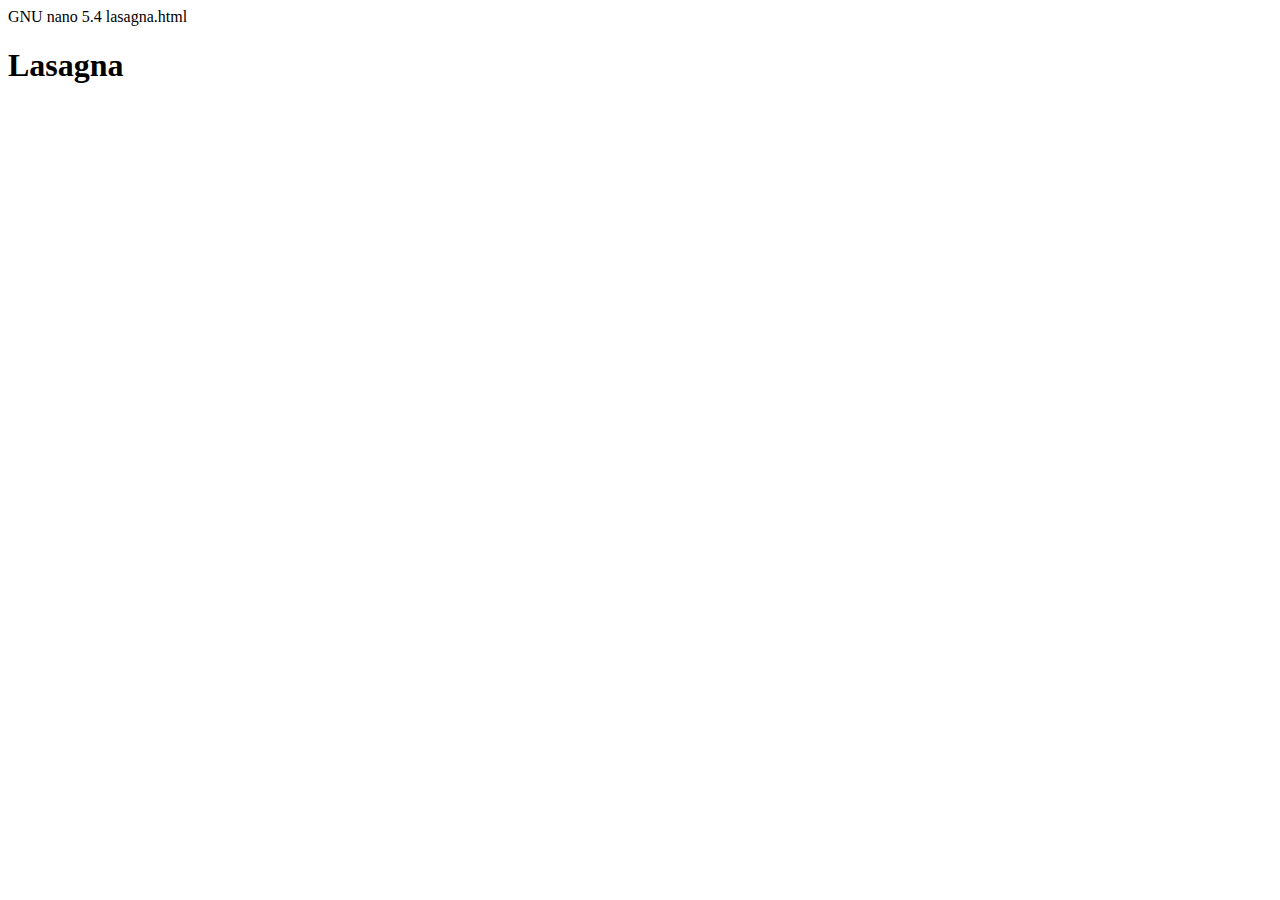
==== index.html @ 140f2eaa "index.html" ====
GNU nano 5.4                            lasagna.html                                      
<!DOCTYPE html>
<html>
<body>

<h1>Lasagna</h1>
<img src="https://www.simplyrecipes.com/thmb/4qs7Wbipu0lIrR3hv1pW6CBvoKM=/648x0/filters:no_>
 <figcaption>MMMMM Delicious!</figcaption>
   <p>This lasagna recipe is comrpised of pasta, tomato sauce, mozzerella cheese, and a mea>
     <ul>
<h2>Ingredients</h2>
 <ul>
  <li>1 tablespoon olive oil</li>
  <li>1 small onion (finely diced)</li>
  <li>3/4 teaspoon garlic powder (or 5 garlic cloves, finely minced)</li>
  <li>3/4 teaspoon salt</li>
  <li>1/2 teaspoon pepper</li>
  <li>32-40 ounce jar marinara sauce</li>
  <li>2 cups whole mil ricotta cheese</li>
  <li>1 cup grated parmesan cheese</li>
  <li>1 large egg</li>
  <li>1 teaspoon dried basil</li>
 </ul>
<h2>Steps</h2>
 <ol>
  <li>preheat oven to 375 degrees.</li>
  <li>combine ingredients.</li>
  <li>cook until ready</li>
 </ol>

 </body>
</html>
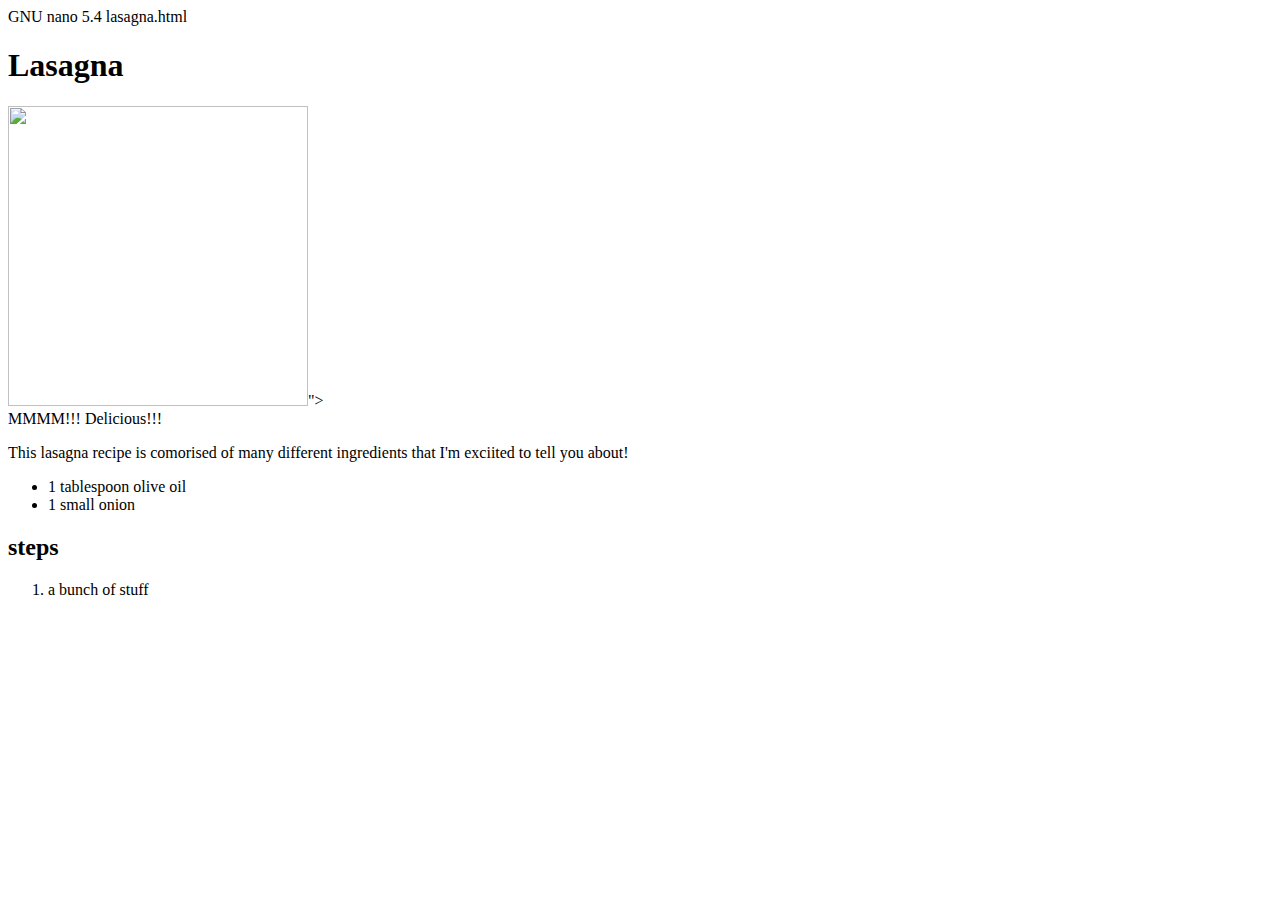
==== commit 18bd363f: "Update index.html" ====
--- a/index.html
+++ b/index.html
@@ -1,33 +1,21 @@
   GNU nano 5.4                            lasagna.html                                      
 <!DOCTYPE html>
 <html>
+
 <body>
-
-<h1>Lasagna</h1>
-<img src="https://www.simplyrecipes.com/thmb/4qs7Wbipu0lIrR3hv1pW6CBvoKM=/648x0/filters:no_>
- <figcaption>MMMMM Delicious!</figcaption>
-   <p>This lasagna recipe is comrpised of pasta, tomato sauce, mozzerella cheese, and a mea>
-     <ul>
-<h2>Ingredients</h2>
- <ul>
-  <li>1 tablespoon olive oil</li>
-  <li>1 small onion (finely diced)</li>
-  <li>3/4 teaspoon garlic powder (or 5 garlic cloves, finely minced)</li>
-  <li>3/4 teaspoon salt</li>
-  <li>1/2 teaspoon pepper</li>
-  <li>32-40 ounce jar marinara sauce</li>
-  <li>2 cups whole mil ricotta cheese</li>
-  <li>1 cup grated parmesan cheese</li>
-  <li>1 large egg</li>
-  <li>1 teaspoon dried basil</li>
- </ul>
-<h2>Steps</h2>
- <ol>
-  <li>preheat oven to 375 degrees.</li>
-  <li>combine ingredients.</li>
-  <li>cook until ready</li>
- </ol>
-
- </body>
+    <h1>Lasagna</h1>
+    <img src="https://www.simplyrecipes.com/thmb/4qs7Wbipu0lIrR3hv1pW6CBvoKM=/648x0/filters:no_upscale():max_bytes(150000):strip_icc():format(webp)/Simply-Recipes-Best-Classic-Lasagna-Lead-1-b67f9c8bb82448d7ac34807d0d62244e.jpg" height="300">">
+    <figcaption>MMMM!!! Delicious!!!</figcaption>
+    <p>
+        This lasagna recipe is comorised of many different ingredients that I'm exciited to tell you about!</p>
+    </p>
+    <ul>
+        <li>1 tablespoon olive oil</li>
+        <li>1 small onion</li>
+    </ul>
+    <h2>steps</h2>
+    <ol>
+        <li>a bunch of stuff</li>
+    </ol>
+</body>
 </html>
-
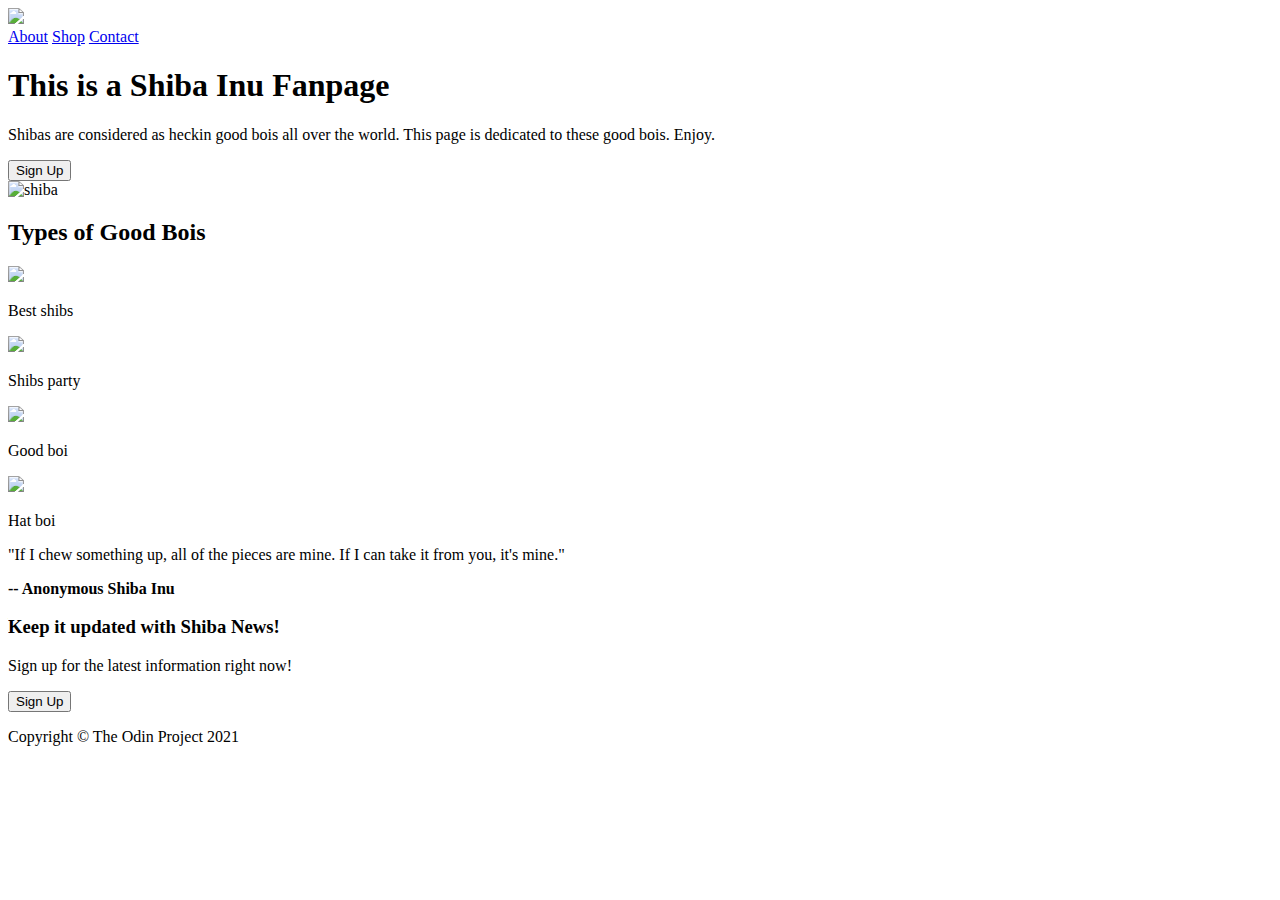
==== commit c71cecd1: "Add index.html, landingpage.css" ====
--- a/index.html
+++ b/index.html
@@ -1,21 +1,76 @@
-  GNU nano 5.4                            lasagna.html                                      
 <!DOCTYPE html>
 <html>
+    <head>
+        <link rel="icon" href="images/shiba-logo.png">
+        <link href="landingpages.css" rel="stylesheet" type="text/css" media="all"/>
+        <title>Onlysuperfreak - Twitch page</title>
+    </head>
+    <body>
+        <div class="container">
+            
+            <nav class="bx navbar">
+                <div class="header-logo">
+                    <img src="images/shiba-logo.png">
+                </div>
+                <div class="header-link">
+                    <a href="#">About</a>
+                    <a href="#">Shop</a>
+                    <a href="#">Contact</a>                    
+                </div>
+            </nav>
+            
+            <div class="bx hero">
+                <div class="hero-1 hero-cta">
+                    <h1>This is a Shiba Inu Fanpage</h1>
+                    <p>Shibas are considered as heckin good bois all over the world. This page is dedicated to these good bois. Enjoy.
+                    </p>
+                    <button type="button">Sign Up</button>
+                </div>
+                <div class="hero-1 hero-image">
+                    <img src="images/shib.webp" alt="shiba">
+                </div>
+            </div>
 
-<body>
-    <h1>Lasagna</h1>
-    <img src="https://www.simplyrecipes.com/thmb/4qs7Wbipu0lIrR3hv1pW6CBvoKM=/648x0/filters:no_upscale():max_bytes(150000):strip_icc():format(webp)/Simply-Recipes-Best-Classic-Lasagna-Lead-1-b67f9c8bb82448d7ac34807d0d62244e.jpg" height="300">">
-    <figcaption>MMMM!!! Delicious!!!</figcaption>
-    <p>
-        This lasagna recipe is comorised of many different ingredients that I'm exciited to tell you about!</p>
-    </p>
-    <ul>
-        <li>1 tablespoon olive oil</li>
-        <li>1 small onion</li>
-    </ul>
-    <h2>steps</h2>
-    <ol>
-        <li>a bunch of stuff</li>
-    </ol>
-</body>
-</html>
+            <div class="bx content">
+                <h2>Types of Good Bois</h2>
+                <div class="content-info">
+                    <div>
+                        <img src="images/shib-1.webp">
+                        <p>Best shibs</p>
+                    </div>
+                    <div>
+                        <img src="images/shib-2.webp">
+                        <p>Shibs party</p>
+                    </div>
+                    <div>
+                        <img src="images/shib-3.webp">
+                        <p>Good boi</p>
+                    </div>
+                    <div>
+                        <img src="images/shib-4.webp">
+                        <p>Hat boi</p>
+                    </div>
+                </div>
+            </div>
+            <div class="bx quote">
+                <p>"If I chew something up, all of the pieces are mine. If I can take it from you, it's mine."
+                </p>
+                <b>
+                    -- Anonymous Shiba Inu
+                </b>
+            </div>
+            <div class="bx sign-up">
+                <div class="sign-item signs-text">
+                    <h3>Keep it updated with Shiba News!</h3>
+                    <p>Sign up for the latest information right now!</p>
+                </div>
+                <div class="sign-item signs-button">
+                    <button type="button">Sign Up</button>
+                </div>
+            </div>
+            <div class="bx footer">
+                <p>Copyright © The Odin Project 2021</p>
+            </div>
+        </div>
+    </body>
+</html>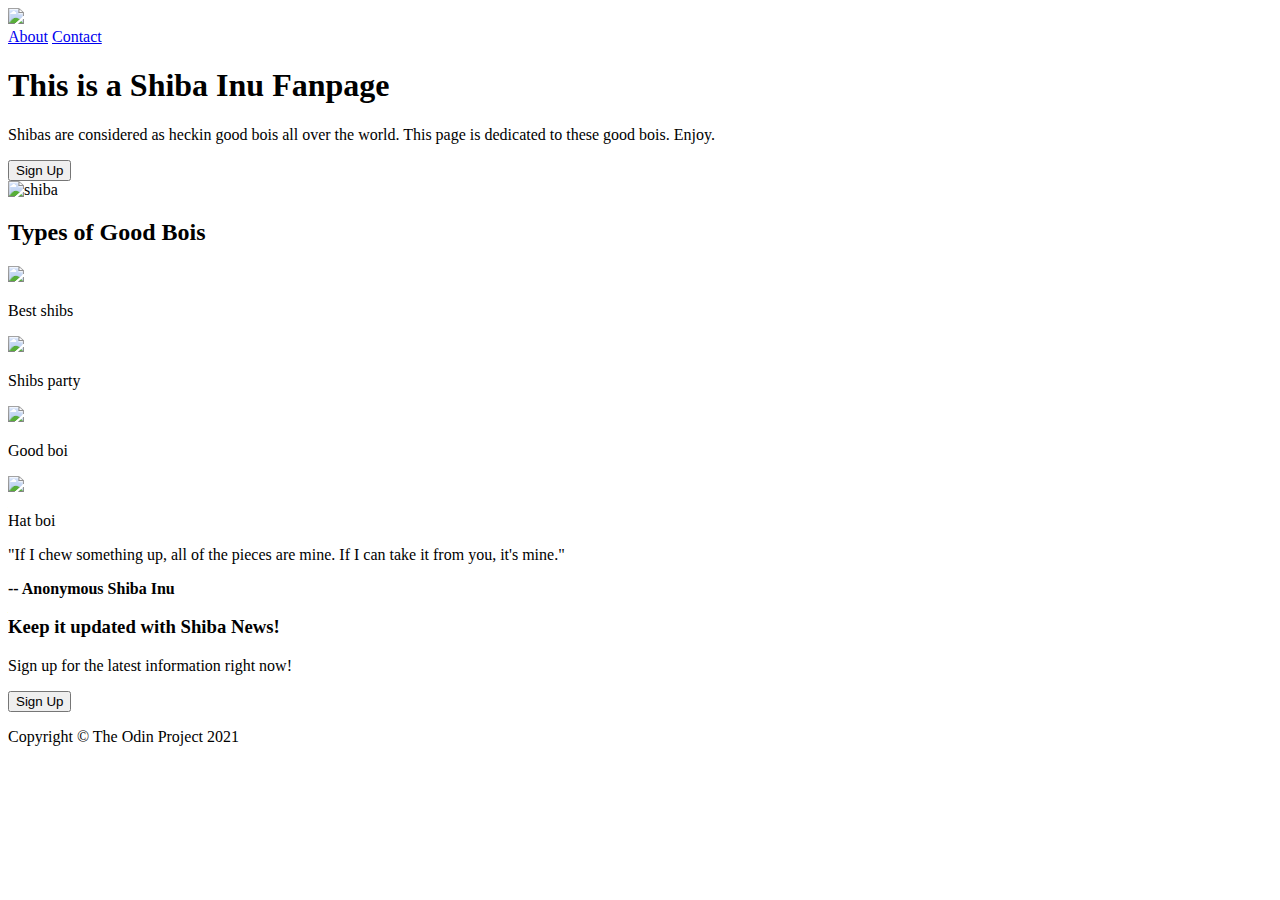
==== commit b619cb03: "Comment" ====
--- a/index.html
+++ b/index.html
@@ -1,8 +1,8 @@
 <!DOCTYPE html>
 <html>
     <head>
-        <link rel="icon" href="images/shiba-logo.png">
-        <link href="landingpages.css" rel="stylesheet" type="text/css" media="all"/>
+        <link rel="icon" href="images/OSF.png">
+        <link href="css/landingpage.css" rel="stylesheet" type="text/css" media="all">
         <title>Onlysuperfreak - Twitch page</title>
     </head>
     <body>
@@ -13,9 +13,8 @@
                     <img src="images/shiba-logo.png">
                 </div>
                 <div class="header-link">
-                    <a href="#">About</a>
-                    <a href="#">Shop</a>
-                    <a href="#">Contact</a>                    
+                    <a href="https://www.twitch.tv/onlysuperfreak">About</a>
+                    <a href="https://discord.gg/pNz8JTGVR3">Contact</a>                    
                 </div>
             </nav>
             
@@ -73,4 +72,4 @@
             </div>
         </div>
     </body>
-</html>+</html>
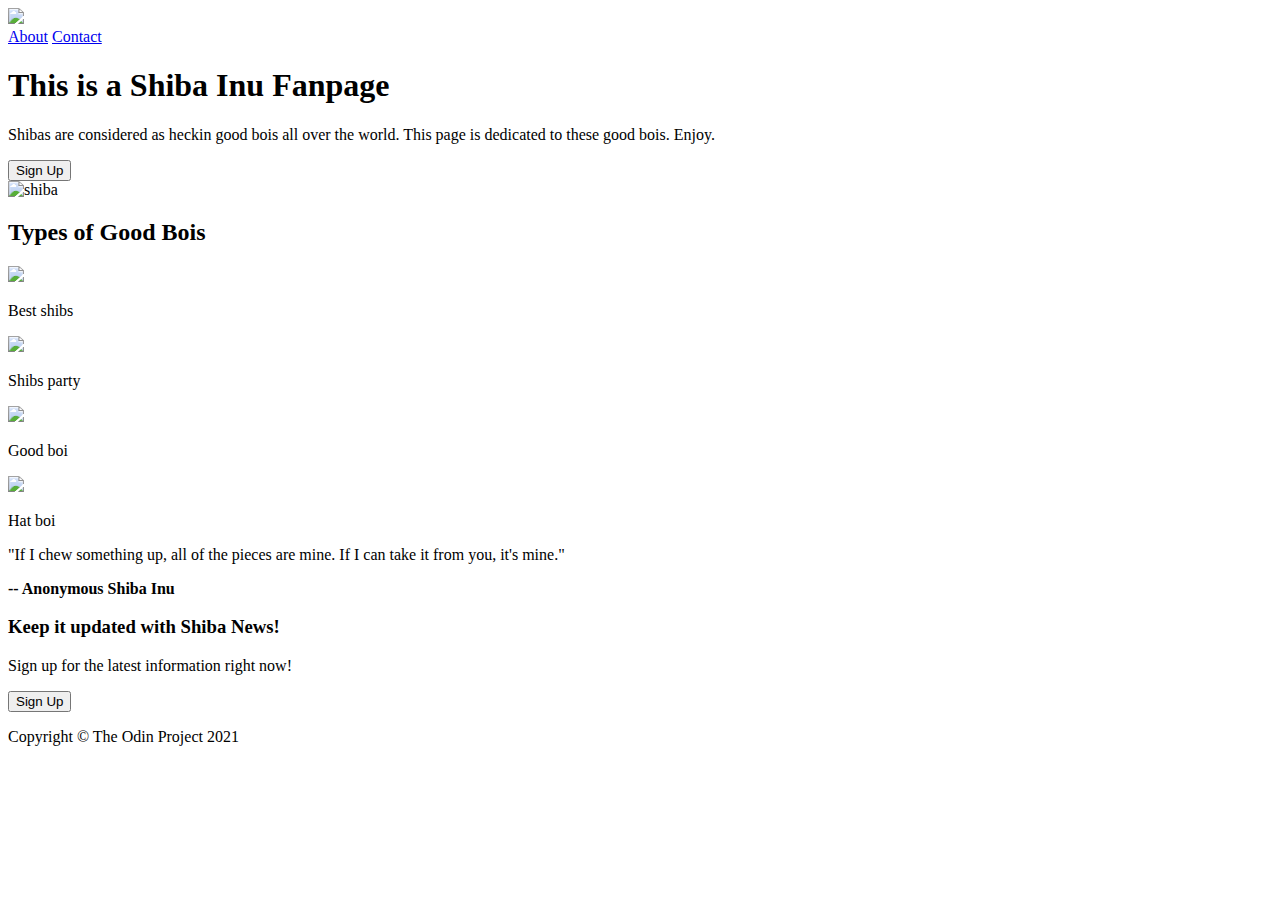
==== commit c52aa3bd: "Add ../index.html" ====
--- a/index.html
+++ b/index.html
@@ -1,7 +1,7 @@
 <!DOCTYPE html>
 <html>
     <head>
-        <link rel="icon" href="images/OSF.png">
+        <link rel="icon" href="images/OSF.png.png">
         <link href="css/landingpage.css" rel="stylesheet" type="text/css" media="all">
         <title>Onlysuperfreak - Twitch page</title>
     </head>
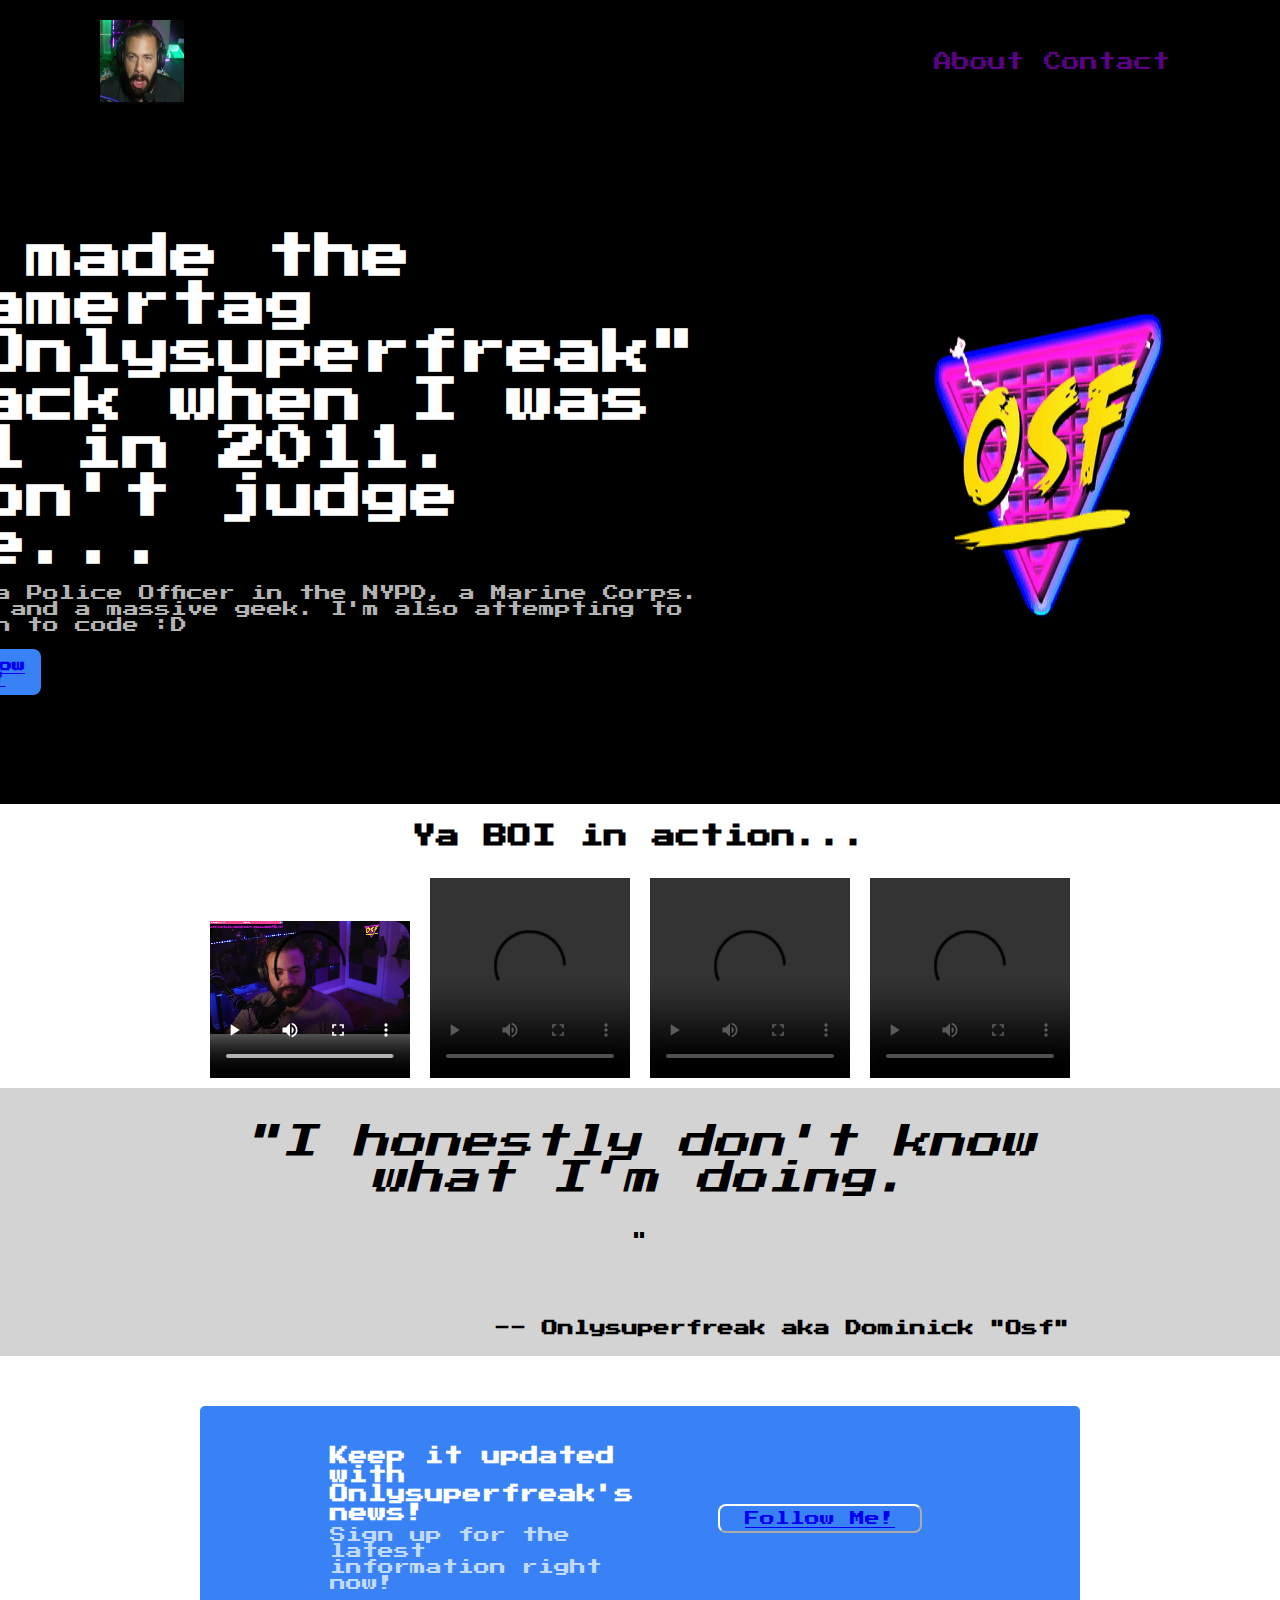
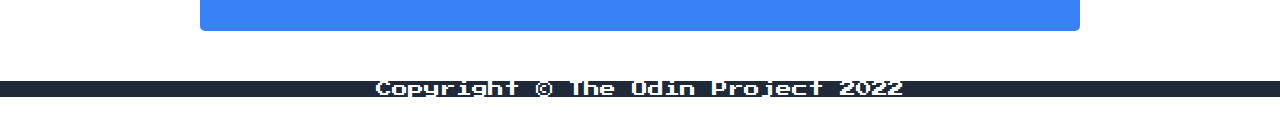
==== commit 83ac854a: "final draft" ====
--- a/index.html
+++ b/index.html
@@ -1,8 +1,9 @@
 <!DOCTYPE html>
 <html>
     <head>
-        <link rel="icon" href="images/OSF.png.png">
+        <link rel="icon" href="images/osf.png">
         <link href="css/landingpage.css" rel="stylesheet" type="text/css" media="all">
+        <link href="https://fonts.googleapis.com/css2?family=Press+Start+2P&display=swap" rel="stylesheet">
         <title>Onlysuperfreak - Twitch page</title>
     </head>
     <body>
@@ -10,65 +11,73 @@
             
             <nav class="bx navbar">
                 <div class="header-logo">
-                    <img src="images/shiba-logo.png">
+                    <img src="images/rsz_beautiful.png">
                 </div>
                 <div class="header-link">
-                    <a href="https://www.twitch.tv/onlysuperfreak">About</a>
+                    <a href="html/about.html">About</a>
                     <a href="https://discord.gg/pNz8JTGVR3">Contact</a>                    
                 </div>
             </nav>
             
             <div class="bx hero">
                 <div class="hero-1 hero-cta">
-                    <h1>This is a Shiba Inu Fanpage</h1>
-                    <p>Shibas are considered as heckin good bois all over the world. This page is dedicated to these good bois. Enjoy.
+                    <h1>I made the gamertag "Onlysuperfreak" back when I was 11 in 2011. Don't judge me...</h1>
+                    <p>I'm a Police Officer in the NYPD, a Marine Corps. vet, and a massive geek. I'm also attempting to learn to code :D
                     </p>
-                    <button type="button">Sign Up</button>
+                    <button>
+                        <a href="https://www.twitch.tv/onlysuperfreak" class="button">Follow Me!</a>
+                    </button>
                 </div>
                 <div class="hero-1 hero-image">
-                    <img src="images/shib.webp" alt="shiba">
+                    <img src="images/ezgif.com-gif-maker.gif" style="height:500px;width:600px" alt="osf">
                 </div>
             </div>
 
-            <div class="bx content">
-                <h2>Types of Good Bois</h2>
-                <div class="content-info">
-                    <div>
-                        <img src="images/shib-1.webp">
-                        <p>Best shibs</p>
+            <body>
+                <div class="bx content">
+                    <h2>Ya BOI in action...</h2>
+                    <div class="content-info">
+                        <div style="margin: 10px">
+                            <video width="200" height="200" controls>
+                                <source src="videos/intro.mp4" type="video/mp4">
+                        </div>
+                        <div style="margin: 10px">
+                            <video width="200" height="200" controls>
+                                <source src="videos/uWu.mp4" type="video/mp4">
+                                </video>
+                        </div>
+                        <div style="margin: 10px">
+                            <video width="200" height="200" controls>
+                                <source src="videos/wiping.mp4" type="video/mp4">
+                                </video>
+                        </div>
+                        <div style="margin: 10px">
+                            <video width="200" height="200" controls>
+                                <source src="videos/crackkills.mp4" type="video/mp4">
+                                </video>
+                        </div>
                     </div>
-                    <div>
-                        <img src="images/shib-2.webp">
-                        <p>Shibs party</p>
-                    </div>
-                    <div>
-                        <img src="images/shib-3.webp">
-                        <p>Good boi</p>
-                    </div>
-                    <div>
-                        <img src="images/shib-4.webp">
-                        <p>Hat boi</p>
-                    </div>
-                </div>
-            </div>
+            </body>
             <div class="bx quote">
-                <p>"If I chew something up, all of the pieces are mine. If I can take it from you, it's mine."
+                <p>"I honestly don't know what I'm doing.</p>"
                 </p>
                 <b>
-                    -- Anonymous Shiba Inu
+                    -- Onlysuperfreak aka Dominick "Osf"
                 </b>
             </div>
             <div class="bx sign-up">
                 <div class="sign-item signs-text">
-                    <h3>Keep it updated with Shiba News!</h3>
+                    <h3>Keep it updated with Onlysuperfreak's news!</h3>
                     <p>Sign up for the latest information right now!</p>
                 </div>
                 <div class="sign-item signs-button">
-                    <button type="button">Sign Up</button>
+                    <button>
+                    <a href="https://www.twitch.tv/onlysuperfreak" class="button">Follow Me!</a>
+                </button>
                 </div>
             </div>
             <div class="bx footer">
-                <p>Copyright © The Odin Project 2021</p>
+                <p>Copyright © The Odin Project 2022</p>
             </div>
         </div>
     </body>
--- a/css/landingpage.css
+++ b/css/landingpage.css
@@ -0,0 +1,188 @@
+body {
+    background-color: #FFFFFF;
+    padding: 0;
+    margin: 0;
+    text-align: center;
+    font-family: 'press start 2p', arial;
+}
+
+.container {
+    display: flex;
+    flex-direction: column;
+}
+
+/* Navbar Part */
+
+.navbar {
+    display: flex;
+    color: #F9FAF8;
+    background-color: #000000;
+    padding: 20px 0px 20px 100px;
+    align-items: center;
+}
+
+.header-logo img {
+    width: 84px;
+    height: 84px;
+    margin-right: auto;
+}
+
+.header-link {
+    display: flex;
+    margin-left: auto;
+    padding: 0px 100px 0px 0px;  
+}
+
+.header-link a {
+    text-decoration: none;
+    color: #5a0283;
+    font-size: 18px;
+    padding: 10px;
+    font-family: 'press start 2p', arial;
+}
+
+/* Hero Part */
+
+.hero {
+    display: flex;
+    color: #ffffff;
+    background-color: #000000;
+    align-items: center;
+    justify-content: center;
+    padding: 90px;
+}
+
+.hero-cta {
+    flex-basis: 400px;
+    display: flex;
+    flex-direction: column;
+    text-align: left;
+    margin-right: 50px;
+}
+
+.hero-cta p {
+    font-family: 'press start 2p', arial;
+    opacity: 0.7;
+}
+
+h1 {
+    font-size: 48px;
+    font-weight: bold;
+    color: #ffffff;
+    margin: 0;
+    font-family: 'press start 2p', arial;
+}
+
+.hero button {
+    display: block;
+    text-align: center;
+    width: 110px;
+    border: none;
+    background: #3882f6;
+    padding: 10px;
+    border-radius: 8px;
+    color: rgb(255, 255, 255);
+    font-family: 'press start 2p', arial;
+    text-decoration: none;
+    font-weight: bold;
+}
+
+.hero-image img {
+    width: 500px;
+    height: 350px;
+}
+
+/* Content Part */
+
+.content {
+    align-items: center;
+}
+
+.content-info {
+    display: flex;
+    /* border: 1px solid gold; */
+    justify-content: center;
+    flex-direction: row;
+    flex-wrap: wrap;
+}
+
+.content-info img {
+    width: 200px;
+    height: 200px;
+    object-fit: cover;
+    border-radius: 15px;
+    margin: 20px 20px 20px 20px;
+}
+/* Quotation Part */
+
+.quote {
+    display: flex;
+    flex-direction: column;
+    background-color: lightgray;
+    padding: 0 200px;
+}
+
+.quote p {
+    font-size: 36px;
+    color: black;
+    font-style: italic;
+    font-weight: lighter;
+    font-family: 'press start 2p', arial;
+}
+
+.quote b {
+    padding-bottom: 20px;
+    padding-right: 10px;
+    font-family: 'press start 2p', arial;
+    text-align: right;
+}
+
+/* Sign Up Part */
+.sign-up {
+    background-color: #3882F6 ;
+    margin: 50px 200px;
+    padding: 10px 80px;
+    display: flex;
+    align-items: center;
+    border-radius: 5px;
+    border-color: none;
+}
+
+.sign-item {
+    flex: 1;
+}
+
+.signs-text {
+    text-align: left;
+}
+
+.signs-text p {
+    color: #fff;
+    opacity: 0.7;
+    margin: 5px 30px 30px 50px;
+}
+
+h3 {
+    color: #fff;
+    font-family: 'press start 2p', arial;
+    padding: 0;
+    margin: 30px 0px 0px 50px;
+}
+
+.signs-button button {
+    color: #fff;
+    font-family: 'press start 2p', arial;
+    border-color: #fff;
+    border-radius: 8px;
+    background-color: #3882F6;
+    padding: 5px 25px;
+    font-size: 15px;
+}
+
+/* Footer */
+
+.footer {
+    background-color: #1F2937;
+    color: rgb(255, 255, 255);
+    font-family: 'press start 2p', arial;
+}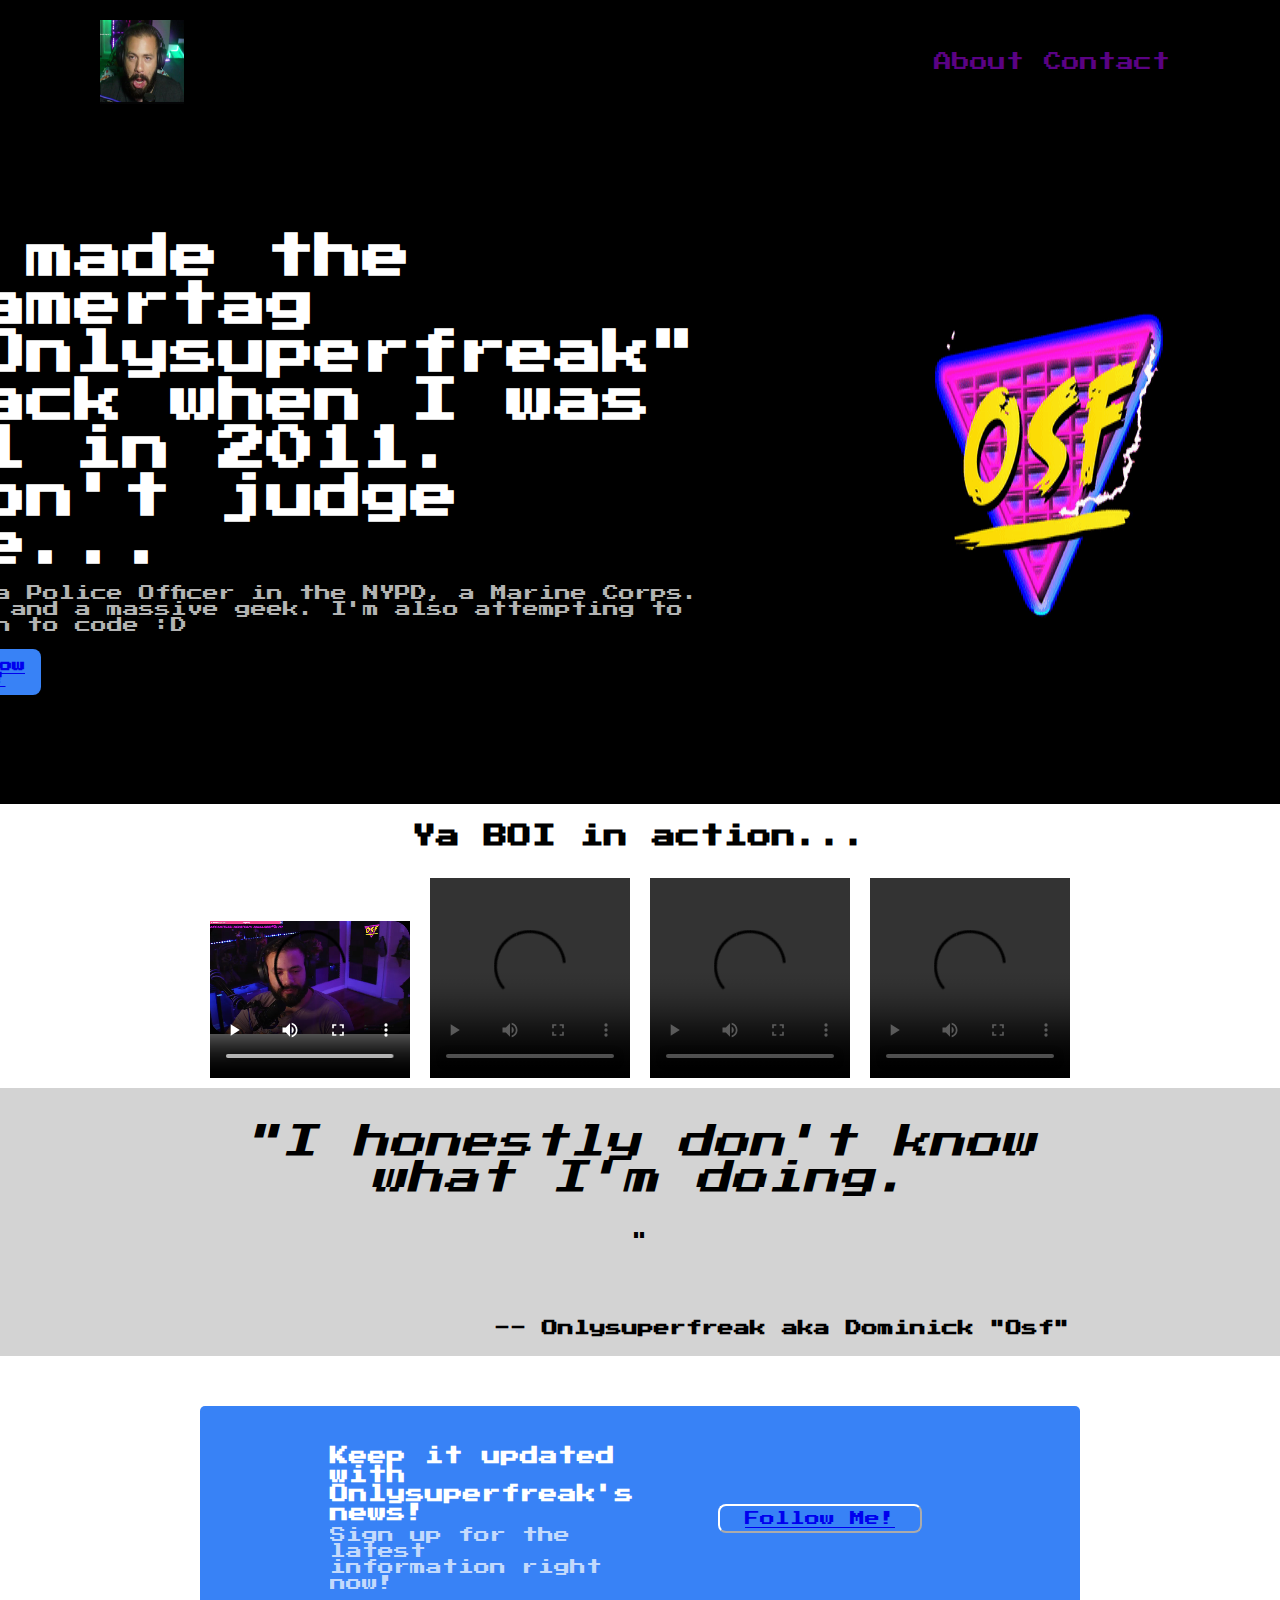
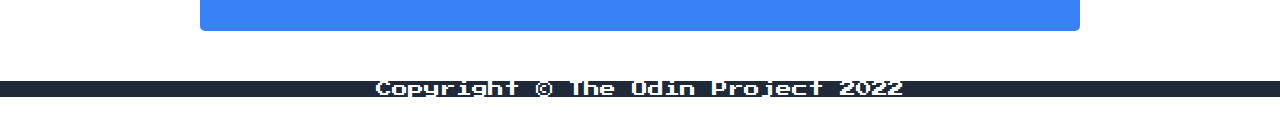
==== commit 5a417281: "Merge branch 'main' of https://github.com/onlysuperfreak/odin-recipes" ====
--- a/index.html
+++ b/index.html
@@ -15,7 +15,7 @@
                 </div>
                 <div class="header-link">
                     <a href="html/about.html">About</a>
-                    <a href="https://discord.gg/pNz8JTGVR3">Contact</a>                    
+                    <a href="https://discord.gg/pNz8JTGVR3" target="_blank">Contact</a>                    
                 </div>
             </nav>
             
@@ -25,7 +25,7 @@
                     <p>I'm a Police Officer in the NYPD, a Marine Corps. vet, and a massive geek. I'm also attempting to learn to code :D
                     </p>
                     <button>
-                        <a href="https://www.twitch.tv/onlysuperfreak" class="button">Follow Me!</a>
+                        <a href="https://www.twitch.tv/onlysuperfreak" class="button" target="_blank">Follow Me!</a>
                     </button>
                 </div>
                 <div class="hero-1 hero-image">
@@ -72,7 +72,7 @@
                 </div>
                 <div class="sign-item signs-button">
                     <button>
-                    <a href="https://www.twitch.tv/onlysuperfreak" class="button">Follow Me!</a>
+                    <a href="https://www.twitch.tv/onlysuperfreak" class="button" target="_blank">Follow Me!</a>
                 </button>
                 </div>
             </div>
@@ -80,5 +80,4 @@
                 <p>Copyright © The Odin Project 2022</p>
             </div>
         </div>
-    </body>
-</html>
+    </body>